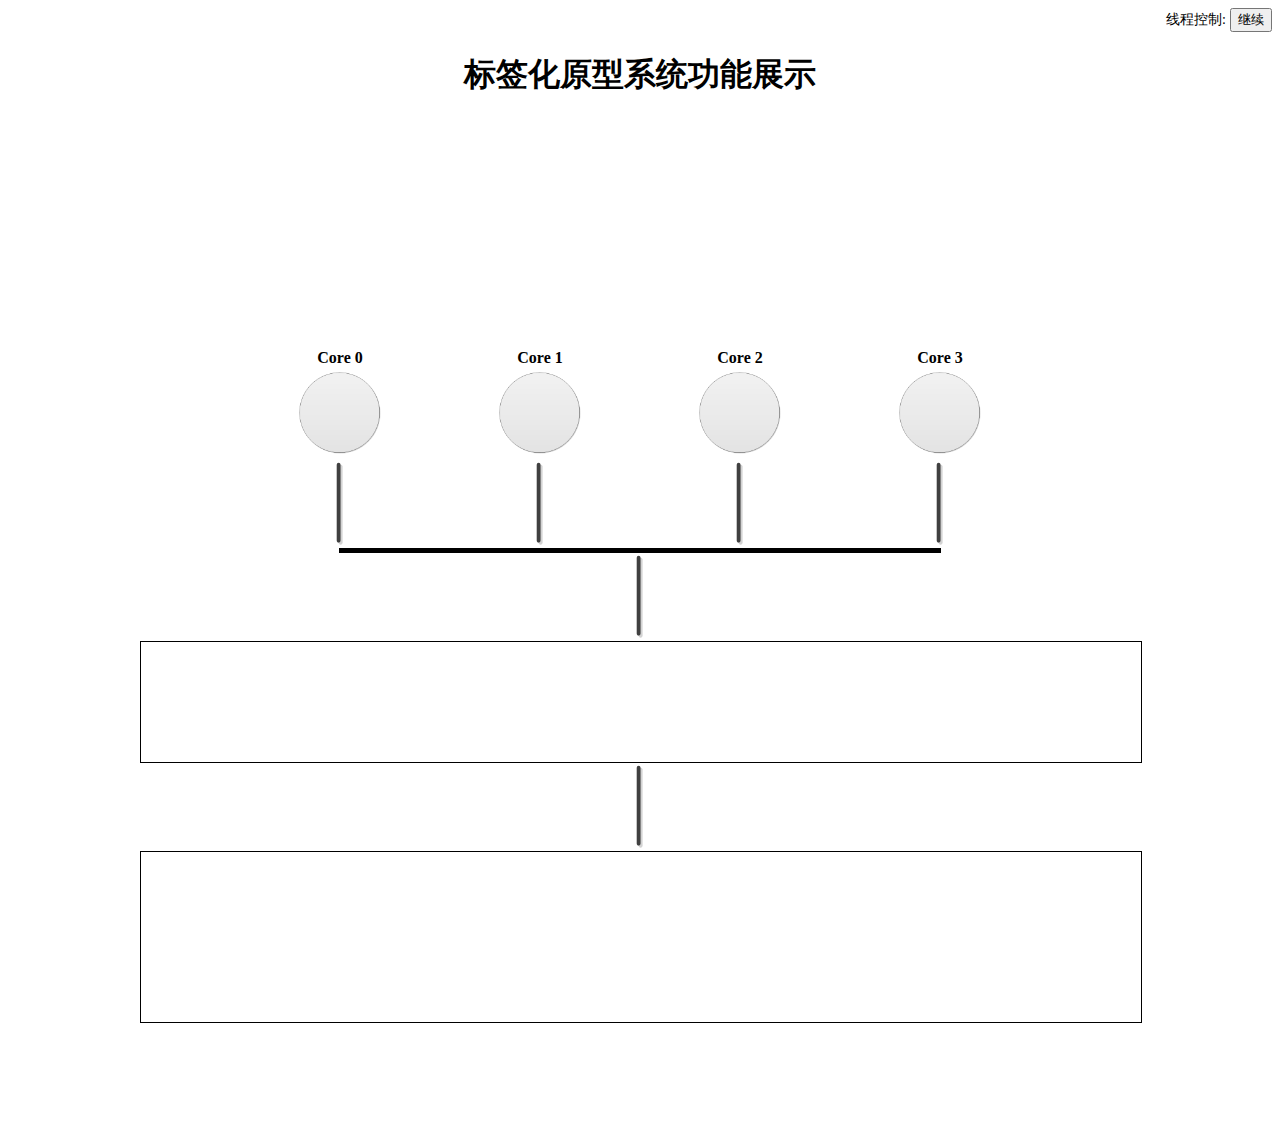
==== pages/monitor_1.html @ 1f966c22 "init" ====
<html>

<head>
    <title>PARD UI</title>
    <meta HTTP-EQUIV="Pragma" CONTENT="no-cache">
    <meta HTTP-EQUIV="Expires" CONTENT="-1">
    <meta http-equiv="Content-Type" content="text/html; charset=utf-8" />
    <link href="../statics/css/pard.css" rel="stylesheet" type="text/css" />
    <meta http-equiv="Content-Type" content="text/html; charset=utf-8" />
    <meta http-equiv="X-UA-Compatible" content="IE=edge">
    <meta name="viewport"
        content="width=device-width, initial-scale=1.0, maximum-scale=1.0, user-scalable=no" />
    <meta name="renderer" content="webkit">
    <link href="../statics/css/pard.css" rel="stylesheet" type="text/css" />
    <!-- ECharts单文件引入 -->
    <script type="text/javascript" src="../statics/js/jquery.min.js"></script>
    <script type="text/javascript" src="../statics/js/highcharts.js"></script>
    <script type="text/javascript" src="../statics/js/highcharts-more.js"></script>
    <script type="text/javascript" src="../statics/js/jquery-1.9.1.js"></script>
    <script type="text/javascript" src="../statics/js/echarts.min.js"></script>

</head>

<!-- <body style="margin: auto; width: 1254px; height: 810px"> -->
<body>
   <!--  <br></br> -->
    <div id="Control" style="text-align: right">
        <span style="font-family: 微软雅黑; font-size: 14px;">线程控制:</span> 
        <input type="button" id="startButton" value="继续" onclick="start();" style="cursor: pointer">
    </div>

    <h1 style="text-align:center">标签化原型系统功能展示</h1>
    <div id="latency_frame"  style="margin: auto; width: 1000px; height: 230px;">
    </div>

    <div name="pard_demo" style="margin: auto; width: 1000px;">
        <!-- CPU Core Name -->
        <div name="div_cpu_core_title" class="box_core_title_group" style="margin: auto;">
            <div class="box_core_text box_core_text_size">
                <b>Core 0</b>
            </div>
            <div class="box_core_text box_core_text_size">
                <b>Core 1</b>
            </div>
            <div class="box_core_text box_core_text_size">
                <b>Core 2</b>
            </div>
            <div class="box_core_text box_core_text_size">
                <b>Core 3</b>
            </div>
        </div>

        <!-- CPU Core Image -->
        <div name="div_cpu_core" class="box_core_group" style="margin: auto;">
            <div id="core_0" class="box_core_off box_norm_size"></div>
            <div id="core_0" class="box_core_off box_norm_size"></div>
            <div id="core_0" class="box_core_off box_norm_size"></div>
            <div id="core_0" class="box_core_off box_norm_size"></div>
        </div>

        <div name="div_cpu_bus" class="box_core_bus_group" style="margin: auto;">
            <div class="box_core_bus box_core_buse_size"></div>
            <div class="box_core_bus box_core_buse_size"></div>
            <div class="box_core_bus box_core_buse_size"></div>
            <div class="box_core_bus box_core_buse_size"></div>
        </div>

        <!-- CPU Core NoC -->
        <div class="box_hbus" style="margin: auto;">
            <hr width=600 size=5 color=#000000>
        </div>
        <div class="box_vbus" style="margin: auto; width: 1000px;"></div>

        <!-- CPU Cache Usage -->
        <div id="figure_cache_usage" class="box_cache" style="margin: auto; width: 1000px; height: 120px"></div>
        <div class="box_vbus" style="margin: auto; width: 1000px;"></div>

        <!-- CPU memor Bandwidth Usage -->
        <div id="figure_mem_usage" class="box_mem" style="margin: auto; width: 1000px; height: 170px"></div>
        <div style="height:100px;"></div>

        <!--  <script src="echarts-all.js"></script> -->    
        <script type="text/javascript">
            var flag = false;
            var init = false;
            var latency_x_num = 0;
            var latency_interval = 1000;	 

            $.getJSON('monitor_1_config.json?random='+Math.random(),function (config) {

            $('h1').text(config.main_heading);
	    latency_interval = config.latency_interval;
            var myChart = echarts.init(document.getElementById('figure_cache_usage'));
            option = {
                tooltip: {
                    trigger: 'axis',
                    axisPointer: {            // 坐标轴指示器，坐标轴触发有效
                        type: 'shadow'        // 默认为直线，可选为：'line' | 'shadow'
                    }
                },
                grid: {
                    top: '8%',
                    bottom: '15%',
                    left: '5%',
                    right: '2%',
		    containLable: true,
                },
                toolbox: {
                    show: true,
                    feature: {
                        // mark : {show: true},
                        // dataView : {show: true, readOnly: false},
                        // magicType : {show: true, type: ['line', 'bar', 'stack', 'tiled']},
                        // restore : {show: true},
                        // saveAsImage : {show: true}
                    }
                },
                calculable: true,
                xAxis: [
                    {
                        type: 'value',
                        boundaryGap: false,
                        splitNumber: 10
                    }
                ],
                yAxis: [
                    {
                        type: 'category',
                        data: [' '],
                        splitNumber: 4,
                        boundaryGap: false,
                        name: config.cache_y_name,
                        nameLocation: 'middle',
                        nameTextStyle: {
                            color: "#666666",
                            fontSize: 16, 
                            // fontWeight: 'bold',
                            // fontFamily: "Arial",
                           //  padding: [50, 50, 30, 50],
                        },
                    }
                ],
                series: [
                    {
                        name: 'core0',
                        type: 'bar',
                        stack: '总量',
			barCategoryGap: '0%',
			barGap: '0%',
			barWidth: "100%",
			//areaStyle: {
			//	normal:{};
		//	},
                        itemStyle: {
			    borderWidth: 1,
                            normal: {
                                label: {
                                    show: true,
                                    position: 'inside',
                                    fontSize: 24
                                }
                            }
                        },
                        data: [1]
                    },
                    {
                        name: 'core1',
                        type: 'bar',
                        stack: '总量',
			barCategoryGap: '0%',
			barGap: '0%',
			barWidth: 100,
                        itemStyle: {
                            normal: {
                                label: {
                                    show: true,
                                    position: 'inside',
                                    fontSize: 24
                                }
                            }
                        },
                        data: [2]
                    },
                    {
                        name: 'core2',
                        type: 'bar',
                        stack: '总量',
			barCategoryGap: '0%',
			barGap: '0%',
			barWidth: 1,
                        itemStyle: {
                            normal: {
                                label: {
                                    show: true,
                                    position: 'inside',
                                    fontSize: 24
                                }
                            }
                        },
                        data: [3]
                    },
                    {
                        name: 'core3',
                        type: 'bar',
                        stack: '总量',
			barCategoryGap: '0%',
			barWidth: 100,
			barGap: '0%',
                        itemStyle: {
                            normal: {
                                label: {
                                    show: true,
                                    position: 'inside',
                                    fontSize: 24
                                }
                            }
                        },
                        data: [4],
                        barWidth: 230,
                    },
                    {
                        name: 'idle',
                        type: 'bar',
                        stack: '总量',
			barCategoryGap: '0%',
			barGap: '0%',
			barWidth: 100,
                        itemStyle: {
                            normal: {
                                label: {
                                    show: false,
                                    position: 'inside',
                                    fontSize: 24
                                },
                                color: 'rgba(128, 128, 128, 0.1)'
                            }
                        },
                        data: [6]
                    }
                ]
            };

            myChart.setOption(option);

            var myChart1 = echarts.init(document.getElementById('figure_mem_usage'));//定义折线图显示的位置对象 

            var data_x = [];
            var data_core0 = [];
            var data_core1 = [];
            var data_core2 = [];
            var data_core3 = [];

            var option1 = {
                /*
                title: {
                    text: '内存使用'
                },
                */
                tooltip: {
                    trigger: 'axis',
                    axisPointer: {
                        type: 'cross',
                        label: {
                            backgroundColor: '#6a7985'
                        }
                    }
                },
                /*
                legend: {
                    data: ['core0', 'core1', 'core2', 'core3']
                },
                */

                grid: {
		top: '7%',
                    left: '5%',
                    right: '4%',
                    bottom: '12%',
                    containLabel: true
                },
                xAxis: [{
                    name: config.mem_x_name,
                    nameLocation: 'middle',
                    nameTextStyle: {
                        color: "#999999",
                        fontSize: 12, // 这个会影响坐标轴的字体大小，不懂为什么
                        fontWeight: 'normal',
                        fontFamily: "Arial",
                        padding: 0,
                    },
                    type: 'category',
                    boundaryGap: false,
                    //data: ['周一', '周二', '周三', '周四', '周五', '周六', '周日']
                    axisLabel: {
                        rotate: 70
                    }
                }],
                yAxis: [{
                    name: config.mem_y_name,
                    nameLocation: 'middle',
                    nameTextStyle: {
                        color: "#666666",
                        fontSize: 16, 
                        // fontWeight: 'bold',
                        // fontFamily: "Arial",
                        padding:40,
                    },
                    type: 'value',
                    max: config.mem_y_max,
                }],
                series: [
                    {
                        name: 'core0',
                        type: 'line',
                        stack: '总量',
                        areaStyle: {
                            normal: {}
                        },
                        //data: [220, 182, 191, 234, 290, 330, 310]
                    },
                    {
                        name: 'core1',
                        type: 'line',
                        stack: '总量',
                        areaStyle: {
                            normal: {}
                        },
                        //data: [150, 232, 201, 154, 190, 330, 410]
                    },
                    {
                        name: 'core2',
                        type: 'line',
                        stack: '总量',
                        areaStyle: {
                            normal: {}
                        },
                        //data: [320, 332, 301, 334, 390, 330, 320]
                    },
                    {
                        name: 'core3',
                        type: 'line',
                        stack: '总量',
                        label: {
                            normal: {
                                show: false,
                                position: 'top'
                            }
                        },
                        areaStyle: {
                            normal: {}
                        },
                        //data: [820, 932, 901, 934, 1290, 1330, 1320]
                    }
                ]
            };

            var colorlist = ['#B24036', '#334553', '#6F9FA7', '#C9856B'];
            //console.log(option.series[0].itemStyle.normal.color);
            //myChart1.setOption(option1);
            var fresh_interval = 1000;
            setInterval(function () {
                $.getJSON('monitor_1_data.json?random=' + Math.random(), function (json) {
                    var myDate = new Date();
                    var t = new Date().getTime();
                    console.log(json);
		    console.log(t);
		    //更新cpu
                    for (var i = 0; i < json.cpu_switch.length; i++) {
                        if (json.cpu_switch[i] == 0) {
                            $(".box_core_group div").eq(i).removeClass("box_core_on_" + i);
                            $(".box_core_group div").eq(i).addClass("box_core_off");
                        }
                        else {
                            $(".box_core_group div").eq(i).removeClass("box_core_off");
                            $(".box_core_group div").eq(i).addClass("box_core_on_" + i);
                        }
                    }

                    var cache_core0 = [];
                    cache_core0[0] = json.cache_usage[0];
                    var cache_core1 = [];
                    cache_core1[0] = json.cache_usage[1];
                    var cache_core2 = [];
                    cache_core2[0] = json.cache_usage[2];
                    var cache_core3 = [];
                    cache_core3[0] = json.cache_usage[3];
                    var cache_idle = [];
                    cache_idle[0] = 100 - json.cache_usage[0] - json.cache_usage[1] - json.cache_usage[2] - json.cache_usage[3];

                    option.series[0].data = cache_core0;
                    option.series[1].data = cache_core1;
                    option.series[2].data = cache_core2;
                    option.series[3].data = cache_core3;
                    option.series[4].data = cache_idle;

                    myChart.setOption(option);

                    if (data_x.length == config.mem_show_num) {
                        data_x.shift();
                        data_core0.shift();
                        data_core1.shift();
                        data_core2.shift();
                        data_core3.shift();
                    }

                    data_x.push('');
                    data_core0.push(json.mem_usage[0]);
                    data_core1.push(json.mem_usage[1]);
                    data_core2.push(json.mem_usage[2]);
                    data_core3.push(json.mem_usage[3]);

                    option1.xAxis[0].data = data_x;
                    option1.series[0].data = data_core0;
                    option1.series[1].data = data_core1;
                    option1.series[2].data = data_core2;
                    option1.series[3].data = data_core3;
                    option1.yAxis[0].max = config.mem_y_max;
                    myChart1.setOption(option1);
                    fresh_interval = json.refresh_interval;
                });
            }, config.mem_interval);

                var latency_option = {
                    credits:{   
                        enabled:false 
                    },
                    chart: {
                        type: 'line',
                        animation: Highcharts.svg, // don't animate in old IE
                        marginRight: 10,
                    events: {
                        load: function () {
                            // set up the updating of the chart each min
                            var series0 = this.series[0];
                            var lastCollectTime=null;
                            var lastTenantNum=null;
                            var x_length = config.latency_x_length
                            var x,y,tn;
                            setInterval(function (){
                                $.getJSON('monitor_1_latency.json?random=' + Math.random(),function (data) {
                                    if (flag == true){
                                        x = new Date().getTime();
                                        // console.log(x);
                                        y = data.latency;
                                        if(latency_x_num < x_length)
                                        {
                                            series0.addPoint([x, y]);
                                            latency_x_num++;
                                            // console.log(latency_x_num)
                                        }
                                        else{
                                            series0.addPoint([x, y], true, true);
                                        }
                                    }
                                });
                            }, latency_interval);
                        }
                    }
                    },
                    title: {
                        text: config.latency_title
                    },
                    xAxis: {
                        title: { 
                            text:config.latency_x_name
                        },
                        type: 'datetime',
                        tickPixelInterval: 150,
                    },
                    yAxis: {
                        title: {
                            text: '99th百分比延迟(ms)'
                        },
                        max: config.latency_y_max,
                        min: 0

                    },
                    legend: {
		    	enabled: false,
                        layout: 'horizontal',
                        align: 'center',
                        verticalAlign: 'bottom'
                    },
                    tooltip: {
                        formatter: function () {
                            return '<b>' + this.series.name + '</b><br/>' +
                                Highcharts.dateFormat('%Y-%m-%d %H:%M:%S', this.x) + '<br/>' +
                                Highcharts.numberFormat(this.y, 2)+'ms';
                        }
                    },
                    plotOptions: {
                        spline: {
                            events: {
                                click: function () {}
                            }
                        }
                    },
                    exporting: {
                        enabled: false
                    },
                    series:[{name:'Latency',data:[],marker: {enabled: false}}]
                };

                var chart = Highcharts.chart('latency_frame', latency_option);
            });
        </script>

        <script>
            function start(){
                if(flag==true){
                    flag=false;
                    document.getElementById('startButton').value="继续";
                }else{
                    flag=true;
                    document.getElementById('startButton').value="暂停";
                }
            }
        </script>
    </div>
</body>

</html>
---- statics/css/pard.css ----
@charset "utf-8"; 
/* DIVCSS5-CSS PARD专用 */
/*.pard_demo{
    padding-left: 20%;
}*/

/* DIVCSS5-CSS PARD Core Title */
.box_core_text{
    display:inline-block; 
    float: left; 
    background-size:100%;
    text-align:center;
}

.box_core_bus{
    display:inline-block; 
    float: left; 
    background-size:100%;
    text-align:center;
    background:url(../images/v_line.png) no-repeat center;
}

.box_core_buse_size{width:25%;height:100%}
.box_core_text_size{width:25%}
.box_core_title_group{border:0px solid #F00;width:80%;}

/* DIVCSS5-CSS PARD Core Image */
.box_core_off{
    display:inline-block; 
    float: left; 
    background:url(../images/core_off.png) no-repeat center; 
    background-size:41%;
    text-align:center;
}
.box_core_on_1{
    display:inline-block; 
    float: left; 
    background:url(../images/core_on_1.jpg) no-repeat center; 
    background-size:41%;
    text-align:center;
}

.box_core_on_2{
    display:inline-block; 
    float: left; 
    background:url(../images/core_on_2.jpg) no-repeat center; 
    background-size:41%;
    text-align:center;
}
.box_core_on_3{
    display:inline-block; 
    float: left; 
    background:url(../images/core_on_3.jpg) no-repeat center; 
    background-size:41%;
    text-align:center;
}
.box_core_on_0{
    display:inline-block; 
    float: left; 
    background:url(../images/core_on_0.jpg) no-repeat center; 
    background-size:41%;
    text-align:center;
}

.box_norm_size{border:0px solid #F00; width:25%; height:105%}
.box_core_group{border:0px solid #F00;width:80%; height:10%}
.box_core_bus_group{border:0px solid #F00;width:80%; height:10%}

.box_hbus{
   border:0px solid #F00; width:80%; height:20pt;
}

.box_vbus{
   background:url(../images/v_line.png) no-repeat center;
   border:0px solid #F00;width:80%; height:10%;
}

/* DIVCSS5-CSS PARD NoC */
.div_noc{
    border:0px solid #F00; width:80%; height:20%;
    background:url(../images/noc.png) no-repeat center; 
}

/* DIVCSS5-CSS PARD Cache */
.box_cache{
    border:1px solid #000;width:80%; height:30%;    
}

/* DIVCSS5-CSS PARD Meme */
.box_mem{
    border:1px solid #000;width:80%; height:30%;    
}
---- statics/css/pard.css ----
@charset "utf-8"; 
/* DIVCSS5-CSS PARD专用 */
/*.pard_demo{
    padding-left: 20%;
}*/

/* DIVCSS5-CSS PARD Core Title */
.box_core_text{
    display:inline-block; 
    float: left; 
    background-size:100%;
    text-align:center;
}

.box_core_bus{
    display:inline-block; 
    float: left; 
    background-size:100%;
    text-align:center;
    background:url(../images/v_line.png) no-repeat center;
}

.box_core_buse_size{width:25%;height:100%}
.box_core_text_size{width:25%}
.box_core_title_group{border:0px solid #F00;width:80%;}

/* DIVCSS5-CSS PARD Core Image */
.box_core_off{
    display:inline-block; 
    float: left; 
    background:url(../images/core_off.png) no-repeat center; 
    background-size:41%;
    text-align:center;
}
.box_core_on_1{
    display:inline-block; 
    float: left; 
    background:url(../images/core_on_1.jpg) no-repeat center; 
    background-size:41%;
    text-align:center;
}

.box_core_on_2{
    display:inline-block; 
    float: left; 
    background:url(../images/core_on_2.jpg) no-repeat center; 
    background-size:41%;
    text-align:center;
}
.box_core_on_3{
    display:inline-block; 
    float: left; 
    background:url(../images/core_on_3.jpg) no-repeat center; 
    background-size:41%;
    text-align:center;
}
.box_core_on_0{
    display:inline-block; 
    float: left; 
    background:url(../images/core_on_0.jpg) no-repeat center; 
    background-size:41%;
    text-align:center;
}

.box_norm_size{border:0px solid #F00; width:25%; height:105%}
.box_core_group{border:0px solid #F00;width:80%; height:10%}
.box_core_bus_group{border:0px solid #F00;width:80%; height:10%}

.box_hbus{
   border:0px solid #F00; width:80%; height:20pt;
}

.box_vbus{
   background:url(../images/v_line.png) no-repeat center;
   border:0px solid #F00;width:80%; height:10%;
}

/* DIVCSS5-CSS PARD NoC */
.div_noc{
    border:0px solid #F00; width:80%; height:20%;
    background:url(../images/noc.png) no-repeat center; 
}

/* DIVCSS5-CSS PARD Cache */
.box_cache{
    border:1px solid #000;width:80%; height:30%;    
}

/* DIVCSS5-CSS PARD Meme */
.box_mem{
    border:1px solid #000;width:80%; height:30%;    
}
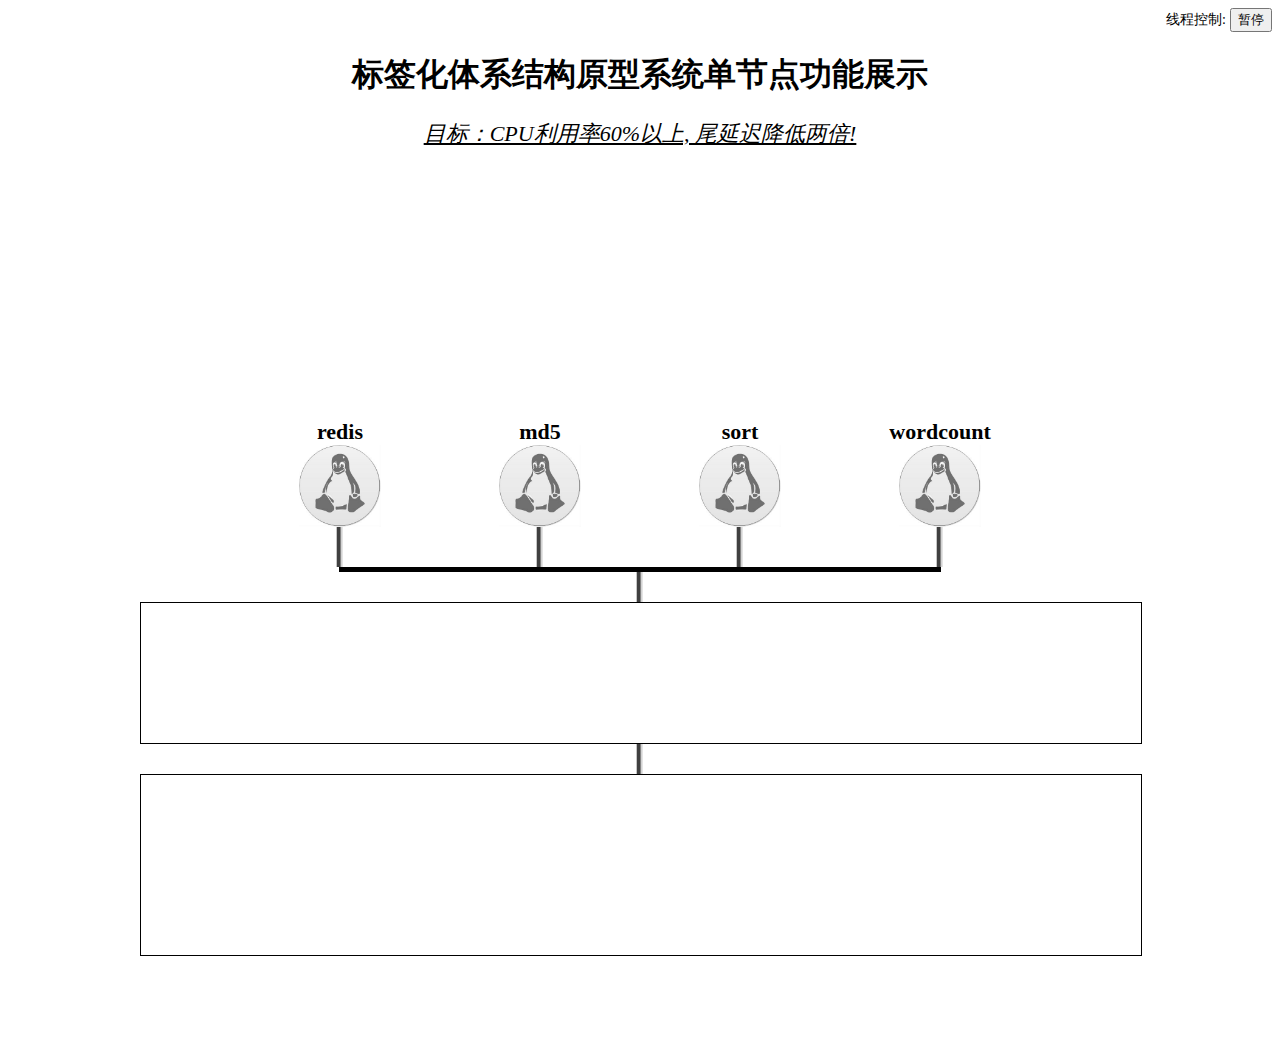
==== commit cd8bf2e3: "2017/07/17-23:14" ====
--- a/pages/monitor_1.html
+++ b/pages/monitor_1.html
@@ -2,8 +2,6 @@
 
 <head>
     <title>PARD UI</title>
-    <meta HTTP-EQUIV="Pragma" CONTENT="no-cache">
-    <meta HTTP-EQUIV="Expires" CONTENT="-1">
     <meta http-equiv="Content-Type" content="text/html; charset=utf-8" />
     <link href="../statics/css/pard.css" rel="stylesheet" type="text/css" />
     <meta http-equiv="Content-Type" content="text/html; charset=utf-8" />
@@ -23,42 +21,43 @@
 
 <!-- <body style="margin: auto; width: 1254px; height: 810px"> -->
 <body>
-   <!--  <br></br> -->
-    <div id="Control" style="text-align: right">
+   <!--  <br></br> --> 
+   <div id="Control" style="text-align: right">
         <span style="font-family: 微软雅黑; font-size: 14px;">线程控制:</span> 
-        <input type="button" id="startButton" value="继续" onclick="start();" style="cursor: pointer">
+        <input type="button" id="startButton" value="暂停" onclick="start();" style="cursor: pointer">
+   </div>
+
+    <h1 style="text-align:center">标签化体系结构原型系统单节点功能展示</h1>
+    <div style=" text-align: center; font-size: 22; font-style: italic; text-decoration: underline;  margin-bottom: 20px"><span>目标：CPU利用率60%以上, 尾延迟降低两倍!</span></div>
+    <div id="latency_frame"  style="margin: auto; margin-bottom:20; width: 1000px; height: 230px;">
     </div>
-
-    <h1 style="text-align:center">标签化原型系统功能展示</h1>
-    <div id="latency_frame"  style="margin: auto; width: 1000px; height: 230px;">
-    </div>
-
     <div name="pard_demo" style="margin: auto; width: 1000px;">
-        <!-- CPU Core Name -->
+	    <div name="core">
+	    <!-- CPU Core Name -->
         <div name="div_cpu_core_title" class="box_core_title_group" style="margin: auto;">
             <div class="box_core_text box_core_text_size">
-                <b>Core 0</b>
+                <b>redis</b>
             </div>
             <div class="box_core_text box_core_text_size">
-                <b>Core 1</b>
+                <b>md5</b>
             </div>
             <div class="box_core_text box_core_text_size">
-                <b>Core 2</b>
+                <b>sort</b>
             </div>
             <div class="box_core_text box_core_text_size">
-                <b>Core 3</b>
+                <b>wordcount</b>
             </div>
         </div>
 
         <!-- CPU Core Image -->
-        <div name="div_cpu_core" class="box_core_group" style="margin: auto;">
+	<div name="div_cpu_core" class="box_core_group" style="margin: auto;">
             <div id="core_0" class="box_core_off box_norm_size"></div>
             <div id="core_0" class="box_core_off box_norm_size"></div>
             <div id="core_0" class="box_core_off box_norm_size"></div>
             <div id="core_0" class="box_core_off box_norm_size"></div>
         </div>
 
-        <div name="div_cpu_bus" class="box_core_bus_group" style="margin: auto;">
+        <div name="div_cpu_bus" class="box_core_bus_group" style="margin: auto; height: 40px">
             <div class="box_core_bus box_core_buse_size"></div>
             <div class="box_core_bus box_core_buse_size"></div>
             <div class="box_core_bus box_core_buse_size"></div>
@@ -66,31 +65,32 @@
         </div>
 
         <!-- CPU Core NoC -->
-        <div class="box_hbus" style="margin: auto;">
+        <div class="box_hbus" style="margin: auto; height:35px">
             <hr width=600 size=5 color=#000000>
         </div>
+	</div>
         <div class="box_vbus" style="margin: auto; width: 1000px;"></div>
 
         <!-- CPU Cache Usage -->
-        <div id="figure_cache_usage" class="box_cache" style="margin: auto; width: 1000px; height: 120px"></div>
+        <div id="figure_cache_usage" class="box_cache" style="margin: auto; width: 1000px; height: 140px"></div>
         <div class="box_vbus" style="margin: auto; width: 1000px;"></div>
 
         <!-- CPU memor Bandwidth Usage -->
-        <div id="figure_mem_usage" class="box_mem" style="margin: auto; width: 1000px; height: 170px"></div>
+        <div id="figure_mem_usage" class="box_mem" style="margin: auto; width: 1000px; height: 180px"></div>
         <div style="height:100px;"></div>
 
         <!--  <script src="echarts-all.js"></script> -->    
         <script type="text/javascript">
-            var flag = false;
+            var flag = true;
             var init = false;
             var latency_x_num = 0;
-            var latency_interval = 1000;	 
-
+	    var latency_interval = 3000;
+            
             $.getJSON('monitor_1_config.json?random='+Math.random(),function (config) {
 
             $('h1').text(config.main_heading);
-	    latency_interval = config.latency_interval;
-            var myChart = echarts.init(document.getElementById('figure_cache_usage'));
+            latency_interval = config.latency_interval;
+	    var myChart = echarts.init(document.getElementById('figure_cache_usage'));
             option = {
                 tooltip: {
                     trigger: 'axis',
@@ -103,7 +103,6 @@
                     bottom: '15%',
                     left: '5%',
                     right: '2%',
-		    containLable: true,
                 },
                 toolbox: {
                     show: true,
@@ -119,24 +118,23 @@
                 xAxis: [
                     {
                         type: 'value',
-                        boundaryGap: false,
+                        boundaryGap: [0, 0],
                         splitNumber: 10
                     }
                 ],
                 yAxis: [
                     {
                         type: 'category',
-                        data: [' '],
+                        data: [" "],
                         splitNumber: 4,
-                        boundaryGap: false,
                         name: config.cache_y_name,
                         nameLocation: 'middle',
                         nameTextStyle: {
                             color: "#666666",
-                            fontSize: 16, 
+                            fontSize: 17, 
                             // fontWeight: 'bold',
                             // fontFamily: "Arial",
-                           //  padding: [50, 50, 30, 50],
+                             padding: [3, 3, 3, 3],
                         },
                     }
                 ],
@@ -145,20 +143,15 @@
                         name: 'core0',
                         type: 'bar',
                         stack: '总量',
-			barCategoryGap: '0%',
-			barGap: '0%',
-			barWidth: "100%",
-			//areaStyle: {
-			//	normal:{};
-		//	},
+			barWidth: '100%',
                         itemStyle: {
-			    borderWidth: 1,
                             normal: {
                                 label: {
                                     show: true,
                                     position: 'inside',
                                     fontSize: 24
-                                }
+                                },
+				    color: 'rgb(169, 66, 58)',
                             }
                         },
                         data: [1]
@@ -167,16 +160,14 @@
                         name: 'core1',
                         type: 'bar',
                         stack: '总量',
-			barCategoryGap: '0%',
-			barGap: '0%',
-			barWidth: 100,
                         itemStyle: {
                             normal: {
                                 label: {
                                     show: true,
                                     position: 'inside',
                                     fontSize: 24
-                                }
+                                },
+			    color: 'rgb(74,134,232)',	    
                             }
                         },
                         data: [2]
@@ -185,16 +176,14 @@
                         name: 'core2',
                         type: 'bar',
                         stack: '总量',
-			barCategoryGap: '0%',
-			barGap: '0%',
-			barWidth: 1,
                         itemStyle: {
                             normal: {
                                 label: {
                                     show: true,
                                     position: 'inside',
                                     fontSize: 24
-                                }
+                                },
+			    color: 'rgb(95,162,169)',	    
                             }
                         },
                         data: [3]
@@ -203,16 +192,14 @@
                         name: 'core3',
                         type: 'bar',
                         stack: '总量',
-			barCategoryGap: '0%',
-			barWidth: 100,
-			barGap: '0%',
                         itemStyle: {
                             normal: {
                                 label: {
                                     show: true,
                                     position: 'inside',
                                     fontSize: 24
-                                }
+                                },
+			    color: 'rgb(204,153,51)',	    
                             }
                         },
                         data: [4],
@@ -222,9 +209,6 @@
                         name: 'idle',
                         type: 'bar',
                         stack: '总量',
-			barCategoryGap: '0%',
-			barGap: '0%',
-			barWidth: 100,
                         itemStyle: {
                             normal: {
                                 label: {
@@ -249,6 +233,7 @@
             var data_core1 = [];
             var data_core2 = [];
             var data_core3 = [];
+
 
             var option1 = {
                 /*
@@ -272,7 +257,7 @@
                 */
 
                 grid: {
-		top: '7%',
+		top: '8%',
                     left: '5%',
                     right: '4%',
                     bottom: '12%',
@@ -283,10 +268,10 @@
                     nameLocation: 'middle',
                     nameTextStyle: {
                         color: "#999999",
-                        fontSize: 12, // 这个会影响坐标轴的字体大小，不懂为什么
+                        fontSize: 15, // 这个会影响坐标轴的字体大小，不懂为什么
                         fontWeight: 'normal',
                         fontFamily: "Arial",
-                        padding: 0,
+                        //padding: [50, 50, 30, 50],
                     },
                     type: 'category',
                     boundaryGap: false,
@@ -300,10 +285,10 @@
                     nameLocation: 'middle',
                     nameTextStyle: {
                         color: "#666666",
-                        fontSize: 16, 
+                        fontSize: 17, 
                         // fontWeight: 'bold',
                         // fontFamily: "Arial",
-                        padding:40,
+                        padding: [70, 20, 22, 40],
                     },
                     type: 'value',
                     max: config.mem_y_max,
@@ -313,8 +298,15 @@
                         name: 'core0',
                         type: 'line',
                         stack: '总量',
+                        lineStyle: {
+                            normal: {
+                            	color: 'rgb(169, 66, 58)',
+			    },
+                        },
                         areaStyle: {
-                            normal: {}
+                            normal: {
+                            	color: 'rgba(169, 66, 58, 0.8)',
+			    },
                         },
                         //data: [220, 182, 191, 234, 290, 330, 310]
                     },
@@ -322,8 +314,15 @@
                         name: 'core1',
                         type: 'line',
                         stack: '总量',
+                        lineStyle: {
+                            normal: {
+                            	color: 'rgb(74, 134, 232)',
+			    },
+                        },
                         areaStyle: {
-                            normal: {}
+                            normal: {
+                            	color: 'rgb(74, 134, 232, 0.8)',
+			    },
                         },
                         //data: [150, 232, 201, 154, 190, 330, 410]
                     },
@@ -331,8 +330,15 @@
                         name: 'core2',
                         type: 'line',
                         stack: '总量',
+                        lineStyle: {
+                            normal: {
+                            	color: 'rgb(95, 162, 169)'
+			    },
+                        },
                         areaStyle: {
-                            normal: {}
+                            normal: {
+                            	color: 'rgba(95, 162, 169, 0.8)'
+			    },
                         },
                         //data: [320, 332, 301, 334, 390, 330, 320]
                     },
@@ -346,8 +352,15 @@
                                 position: 'top'
                             }
                         },
+                        lineStyle: {
+                            normal: {
+                            	color: 'rgb(204, 150, 51)'
+			    },
+                        },
                         areaStyle: {
-                            normal: {}
+                            normal: {
+                            	color: 'rgba(204, 153, 51, 0.8)'
+			    },
                         },
                         //data: [820, 932, 901, 934, 1290, 1330, 1320]
                     }
@@ -360,11 +373,9 @@
             var fresh_interval = 1000;
             setInterval(function () {
                 $.getJSON('monitor_1_data.json?random=' + Math.random(), function (json) {
+                  if (flag == true){
                     var myDate = new Date();
-                    var t = new Date().getTime();
-                    console.log(json);
-		    console.log(t);
-		    //更新cpu
+                    //更新cpu
                     for (var i = 0; i < json.cpu_switch.length; i++) {
                         if (json.cpu_switch[i] == 0) {
                             $(".box_core_group div").eq(i).removeClass("box_core_on_" + i);
@@ -417,6 +428,7 @@
                     option1.yAxis[0].max = config.mem_y_max;
                     myChart1.setOption(option1);
                     fresh_interval = json.refresh_interval;
+		}
                 });
             }, config.mem_interval);
 
@@ -428,6 +440,7 @@
                         type: 'line',
                         animation: Highcharts.svg, // don't animate in old IE
                         marginRight: 10,
+			marginBottom: 40,
                     events: {
                         load: function () {
                             // set up the updating of the chart each min
@@ -458,18 +471,32 @@
                     }
                     },
                     title: {
-                        text: config.latency_title
+                        text: config.latency_title,
+			style: {
+				fontSize: 15,
+			},
+			y: 13,
+			x: 30,
+			verticalAlign: 'bottom',
                     },
                     xAxis: {
+		        tickLength: 3,
                         title: { 
-                            text:config.latency_x_name
+                            text:config.latency_x_name,
                         },
                         type: 'datetime',
                         tickPixelInterval: 150,
+			labels: {
+				enabled: false,
+			}
                     },
                     yAxis: {
                         title: {
-                            text: '99th百分比延迟(ms)'
+                            text: '99分位尾延迟(ms)',
+			    
+			    style: {
+			    	fontSize: 14,
+			    },
                         },
                         max: config.latency_y_max,
                         min: 0
@@ -498,7 +525,7 @@
                     exporting: {
                         enabled: false
                     },
-                    series:[{name:'Latency',data:[],marker: {enabled: false}}]
+			    series:[{color: '#c22d26',name:'Latency',data:[],marker: {enabled: false}}]
                 };
 
                 var chart = Highcharts.chart('latency_frame', latency_option);
--- a/statics/css/pard.css
+++ b/statics/css/pard.css
@@ -21,8 +21,8 @@
     background:url(../images/v_line.png) no-repeat center;
 }
 
-.box_core_buse_size{width:25%;height:100%}
-.box_core_text_size{width:25%}
+.box_core_buse_size{width:25%;height:40px}
+.box_core_text_size{font-size:22; width:25%}
 .box_core_title_group{border:0px solid #F00;width:80%;}
 
 /* DIVCSS5-CSS PARD Core Image */
@@ -64,8 +64,8 @@
 }
 
 .box_norm_size{border:0px solid #F00; width:25%; height:105%}
-.box_core_group{border:0px solid #F00;width:80%; height:10%}
-.box_core_bus_group{border:0px solid #F00;width:80%; height:10%}
+.box_core_group{border:0px solid #F00;width:80%; height:78px}
+.box_core_bus_group{border:0px solid #F00;width:80%; height:10%; padding: 0 0 0 0}
 
 .box_hbus{
    border:0px solid #F00; width:80%; height:20pt;
@@ -73,7 +73,7 @@
 
 .box_vbus{
    background:url(../images/v_line.png) no-repeat center;
-   border:0px solid #F00;width:80%; height:10%;
+   border:0px solid #F00;width:80%; height:30px;
 }
 
 /* DIVCSS5-CSS PARD NoC */
--- a/statics/css/pard.css
+++ b/statics/css/pard.css
@@ -21,8 +21,8 @@
     background:url(../images/v_line.png) no-repeat center;
 }
 
-.box_core_buse_size{width:25%;height:100%}
-.box_core_text_size{width:25%}
+.box_core_buse_size{width:25%;height:40px}
+.box_core_text_size{font-size:22; width:25%}
 .box_core_title_group{border:0px solid #F00;width:80%;}
 
 /* DIVCSS5-CSS PARD Core Image */
@@ -64,8 +64,8 @@
 }
 
 .box_norm_size{border:0px solid #F00; width:25%; height:105%}
-.box_core_group{border:0px solid #F00;width:80%; height:10%}
-.box_core_bus_group{border:0px solid #F00;width:80%; height:10%}
+.box_core_group{border:0px solid #F00;width:80%; height:78px}
+.box_core_bus_group{border:0px solid #F00;width:80%; height:10%; padding: 0 0 0 0}
 
 .box_hbus{
    border:0px solid #F00; width:80%; height:20pt;
@@ -73,7 +73,7 @@
 
 .box_vbus{
    background:url(../images/v_line.png) no-repeat center;
-   border:0px solid #F00;width:80%; height:10%;
+   border:0px solid #F00;width:80%; height:30px;
 }
 
 /* DIVCSS5-CSS PARD NoC */
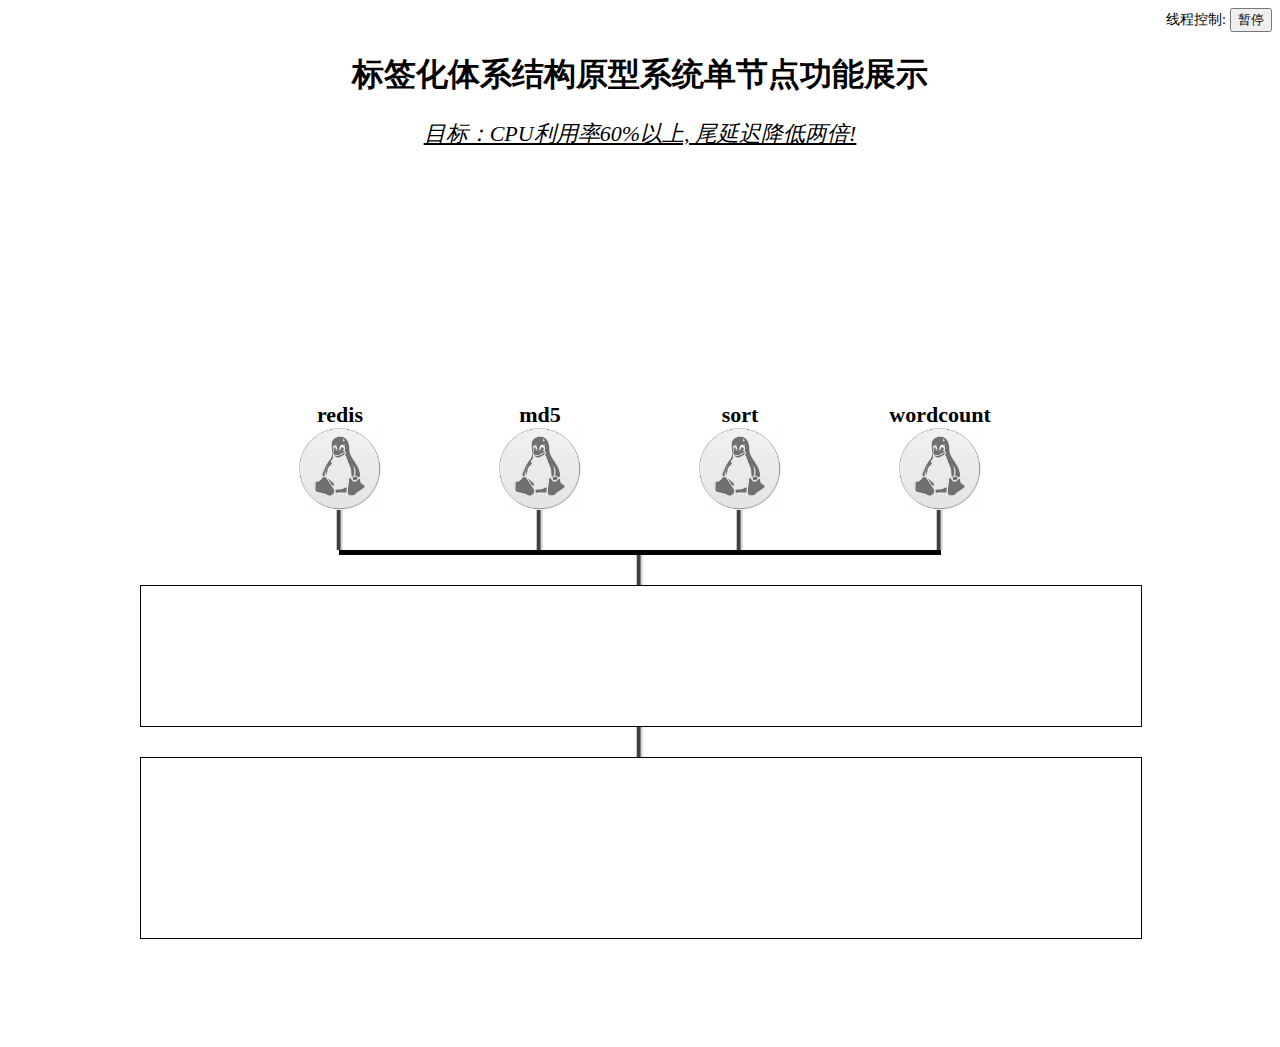
==== commit ff5b4831: "2017/07/17-23:17" ====
--- a/pages/monitor_1.html
+++ b/pages/monitor_1.html
@@ -29,7 +29,7 @@
 
     <h1 style="text-align:center">标签化体系结构原型系统单节点功能展示</h1>
     <div style=" text-align: center; font-size: 22; font-style: italic; text-decoration: underline;  margin-bottom: 20px"><span>目标：CPU利用率60%以上, 尾延迟降低两倍!</span></div>
-    <div id="latency_frame"  style="margin: auto; margin-bottom:20; width: 1000px; height: 230px;">
+    <div id="latency_frame"  style="margin: auto; margin-bottom:13; width: 1000px; height: 220px;">
     </div>
     <div name="pard_demo" style="margin: auto; width: 1000px;">
 	    <div name="core">
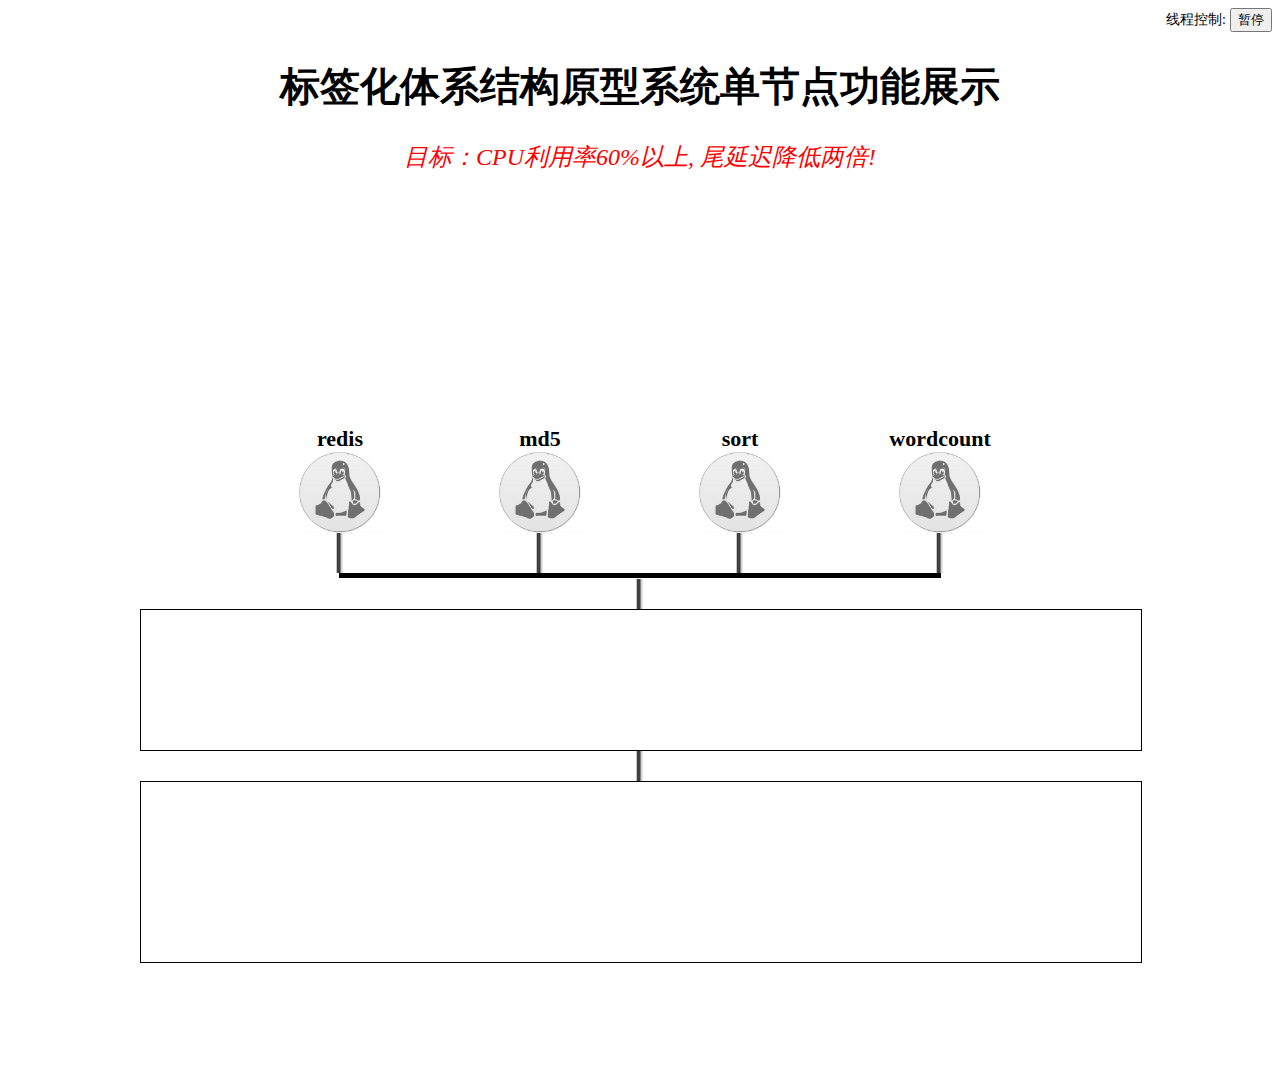
==== commit 835f2148: "2018/07/27" ====
--- a/pages/monitor_1.html
+++ b/pages/monitor_1.html
@@ -27,8 +27,8 @@
         <input type="button" id="startButton" value="暂停" onclick="start();" style="cursor: pointer">
    </div>
 
-    <h1 style="text-align:center">标签化体系结构原型系统单节点功能展示</h1>
-    <div style=" text-align: center; font-size: 22; font-style: italic; text-decoration: underline;  margin-bottom: 20px"><span>目标：CPU利用率60%以上, 尾延迟降低两倍!</span></div>
+    <h1 style="text-align:center; font-size: 40px">标签化体系结构原型系统单节点功能展示</h1>
+    <div style=" text-align: center; font-size: 24px; color: #FF0000; font-style: italic; margin-bottom: 20px"><span>目标：CPU利用率60%以上, 尾延迟降低两倍!</span></div>
     <div id="latency_frame"  style="margin: auto; margin-bottom:13; width: 1000px; height: 220px;">
     </div>
     <div name="pard_demo" style="margin: auto; width: 1000px;">
